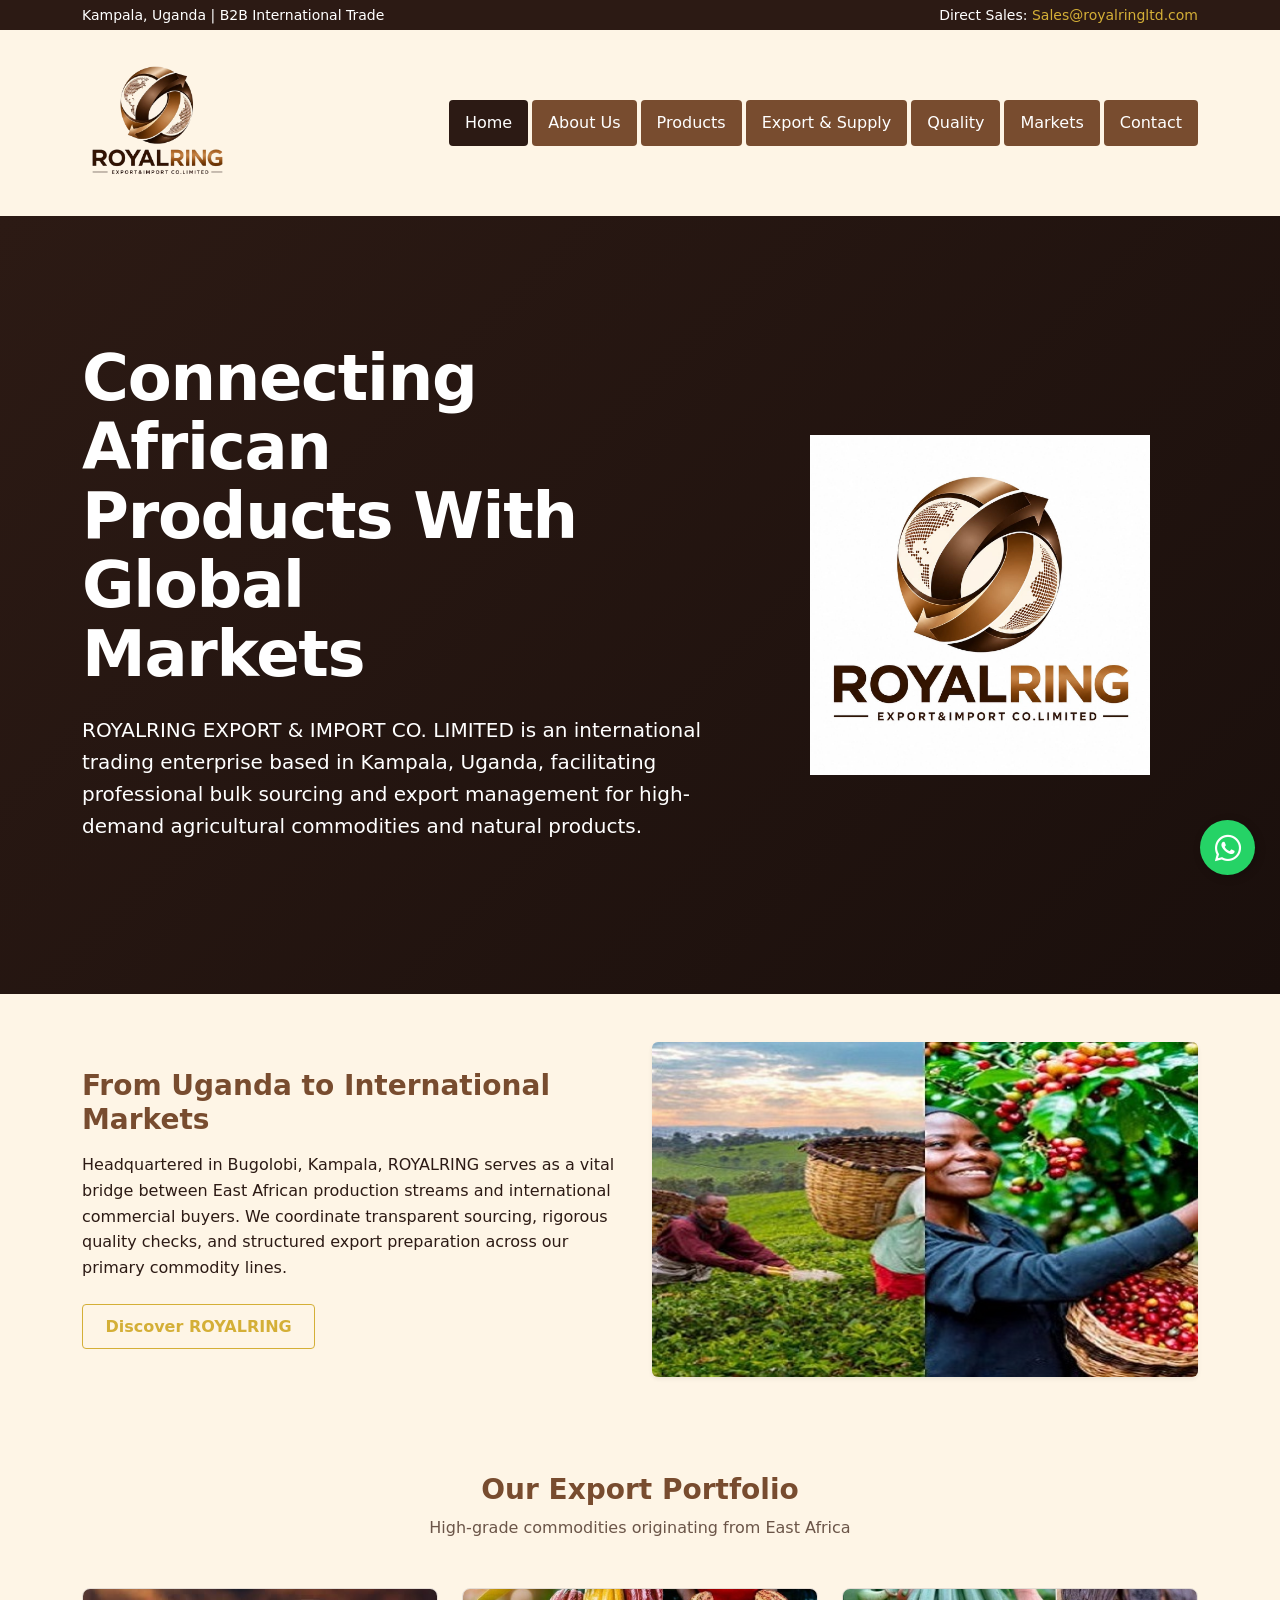
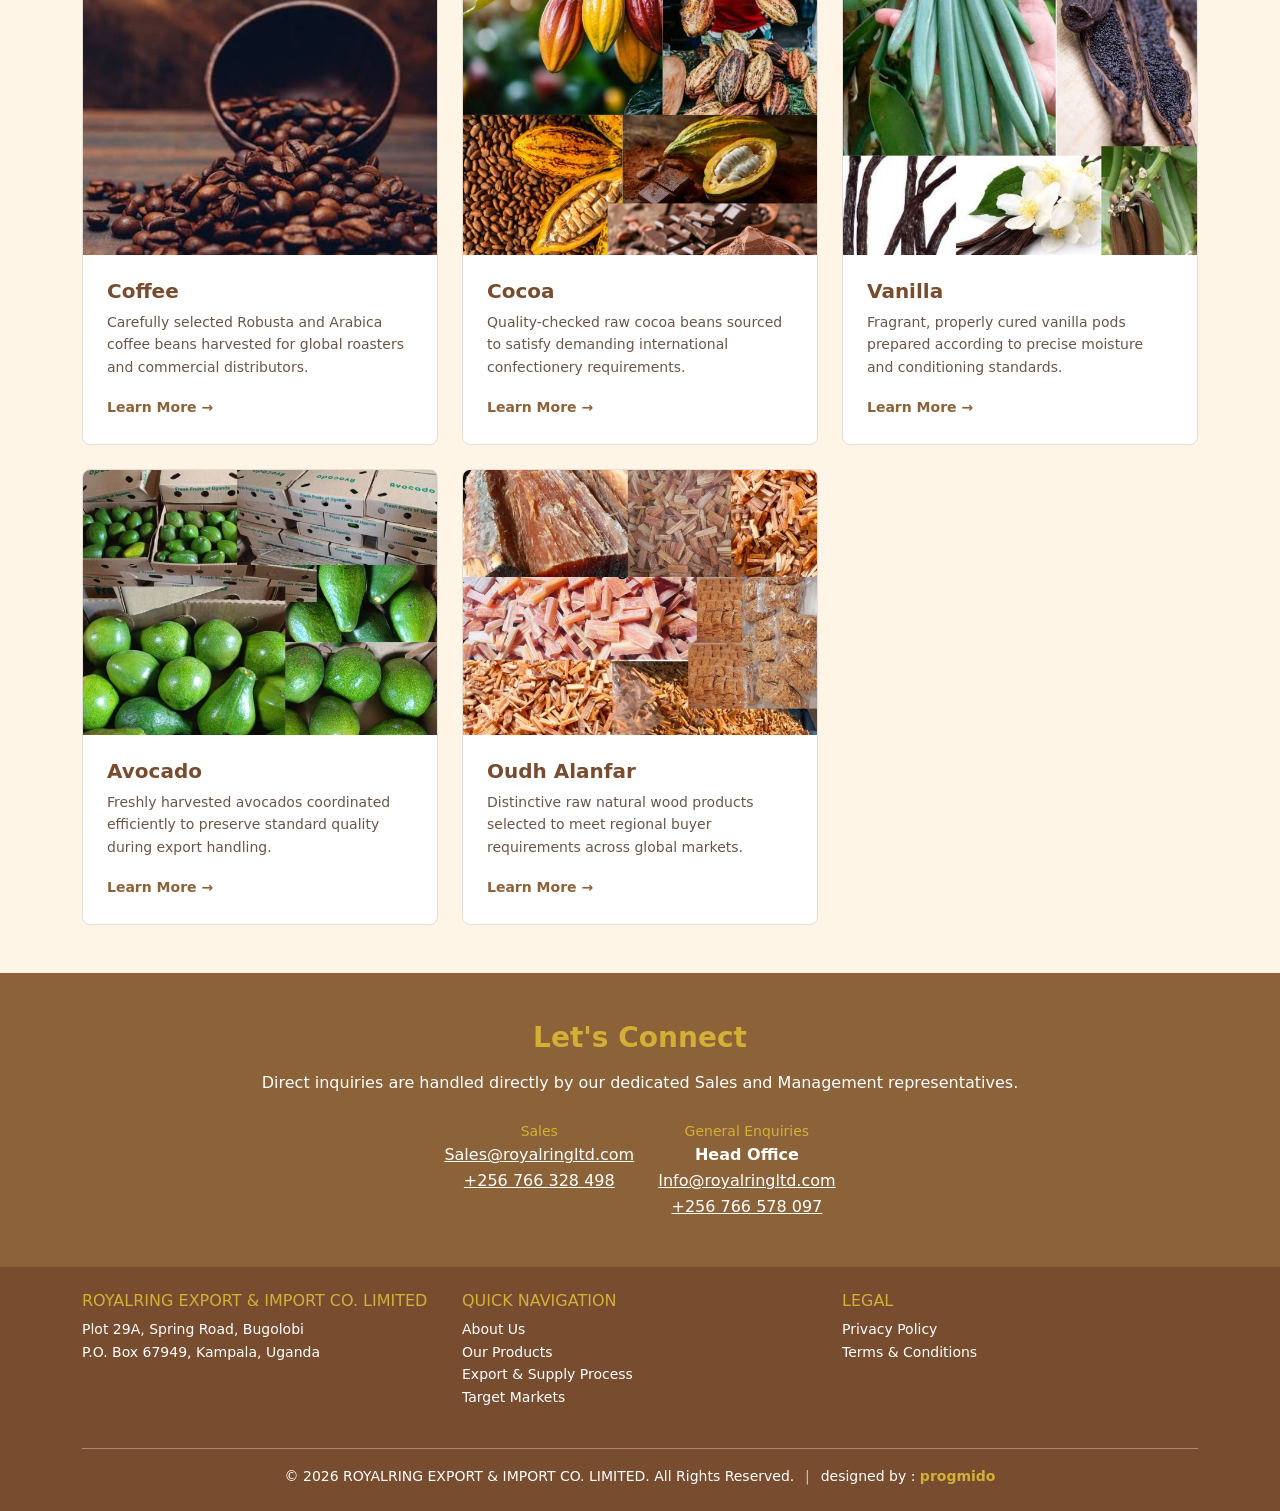
==== index.html @ 4150aece "Add files via upload" ====
<!DOCTYPE html>
<html lang="en">
 <head>
  <meta charset="utf-8"/>
  <meta content="width=device-width, initial-scale=1.0" name="viewport"/>
  <title>
   ROYALRING EXPORT &amp; IMPORT CO. LIMITED | Uganda Commodity Exporter
  </title>
  <meta content="ROYALRING EXPORT &amp; IMPORT CO. LIMITED connects high-quality Ugandan products including Coffee, Cocoa, Vanilla, Avocado, and Oudh Alanfar with global markets." name="description"/>
  <link href="https://www.royalringltd.com/" rel="canonical"/>
  <link href="https://cdn.jsdelivr.net/npm/bootstrap@5.3.2/dist/css/bootstrap.min.css" rel="stylesheet"/>
  <link href="https://cdnjs.cloudflare.com/ajax/libs/font-awesome/6.5.2/css/all.min.css" rel="stylesheet"/>
  <link href="css/royalring.css" rel="stylesheet"/>
 </head>
 <body>
  <header class="topbar">
   <div class="container d-flex justify-content-between align-items-center">
    <small>
     Kampala, Uganda | B2B International Trade
    </small>
    <small>
     Direct Sales:
     <a class="rr-accent-text text-decoration-none" href="mailto:Sales@royalringltd.com">
      Sales@royalringltd.com
     </a>
    </small>
   </div>
  </header>
  <nav aria-label="Main Navigation" class="navbar navbar-expand-lg navbar-royalring sticky-top">
   <div class="container">
    <a class="navbar-brand d-flex align-items-center" href="index.html">
     <img alt="ROYALRING EXPORT &amp; IMPORT CO. LIMITED" class="brand-logo" height="150" src="images/logo.png" width="150"/>
    </a>
    <button aria-controls="mainNav" aria-expanded="false" aria-label="Toggle navigation" class="navbar-toggler border-0" data-bs-target="#mainNav" data-bs-toggle="collapse" type="button">
     <span class="navbar-toggler-icon">
     </span>
    </button>
    <div class="collapse navbar-collapse" id="mainNav">
     <ul class="navbar-nav ms-auto mb-2 mb-lg-0">
      <li class="nav-item">
       <a aria-current="page" class="nav-link active" href="index.html">
        Home
       </a>
      </li>
      <li class="nav-item">
       <a class="nav-link" href="about.html">
        About Us
       </a>
      </li>
      <li class="nav-item">
       <a class="nav-link" href="products.html">
        Products
       </a>
      </li>
      <li class="nav-item">
       <a class="nav-link" href="export.html">
        Export &amp; Supply
       </a>
      </li>
      <li class="nav-item">
       <a class="nav-link" href="quality.html">
        Quality
       </a>
      </li>
      <li class="nav-item">
       <a class="nav-link" href="markets.html">
        Markets
       </a>
      </li>
      <li class="nav-item">
       <a class="nav-link" href="contact.html">
        Contact
       </a>
      </li>
     </ul>
    </div>
   </div>
  </nav>
  <section class="hero-section text-center text-lg-start">
   <div class="container py-5">
    <div class="row align-items-center g-5">
     <div class="col-lg-7 hero-content">
      <h1 class="hero-title mb-4">
       Connecting African<br/>
       Products With Global<br/>
       Markets
      </h1>
      <p class="lead hero-description mb-4">
       ROYALRING EXPORT &amp; IMPORT CO. LIMITED is an international trading enterprise based in Kampala, Uganda, facilitating professional bulk sourcing and export management for high-demand agricultural commodities and natural products.
      </p>
      <div class="d-flex flex-wrap gap-3 justify-content-center justify-content-lg-start">
      </div>
     </div>
     <div class="col-lg-5 d-flex justify-content-center justify-content-lg-end">
      <img alt="ROYALRING EXPORT &amp; IMPORT CO. LIMITED logo" class="hero-logo" loading="eager" src="images/logo.jpeg"/>
     </div>
    </div>
   </div>
  </section>
  <section class="py-5">
   <div class="container">
    <div class="row align-items-center">
     <div class="col-lg-6">
      <h2 class="h3 fw-bold mb-3 heading-primary">
       From Uganda to International Markets
      </h2>
      <p>
       Headquartered in Bugolobi, Kampala, ROYALRING serves as a vital bridge between East African production streams and international commercial buyers. We coordinate transparent sourcing, rigorous quality checks, and structured export preparation across our primary commodity lines.
      </p>
      <a class="btn btn-rr-outline mt-2" href="about.html">
       Discover ROYALRING
      </a>
     </div>
     <div class="col-lg-6 mt-4 mt-lg-0">
      <img alt="African agriculture landscape" class="img-fluid rounded shadow-sm uganda-farms-image" loading="lazy" src="images/Ugandafarms.jpg"/>
     </div>
    </div>
   </div>
  </section>
  <section class="py-5">
   <div class="container">
    <div class="text-center mb-5">
     <h2 class="h3 fw-bold heading-primary">
      Our Export Portfolio
     </h2>
     <p class="rr-secondary-text">
      High-grade commodities originating from East Africa
     </p>
    </div>
    <div class="row g-4">
     <div class="col-md-4">
      <div class="product-card h-100">
       <div class="product-image-container">
        <img alt="Coffee" height="250" loading="lazy" src="images/Coffee.jpg" width="350"/>
        <div class="product-overlay">
         <button aria-label="View Coffee image" class="btn btn-rr-accent btn-sm" data-lightbox-caption="Coffee | ROYALRING Export Portfolio" data-lightbox-src="images/Coffee.jpg">
          View
         </button>
        </div>
       </div>
       <div class="p-4">
        <h3 class="h5 fw-bold heading-primary">
         Coffee
        </h3>
        <p class="rr-secondary-text small">
         Carefully selected Robusta and Arabica coffee beans harvested for global roasters and commercial distributors.
        </p>
        <a class="text-decoration-none fw-bold small link-secondary" href="products.html">
         Learn More &rarr;
        </a>
       </div>
      </div>
     </div>
     <div class="col-md-4">
      <div class="product-card h-100">
       <div class="product-image-container">
        <img alt="Cocoa" height="250" loading="lazy" src="images/Cocoa.jpg" width="350"/>
        <div class="product-overlay">
         <button aria-label="View Cocoa image" class="btn btn-rr-accent btn-sm" data-lightbox-caption="Cocoa | ROYALRING Export Portfolio" data-lightbox-src="images/Cocoa.jpg">
          View
         </button>
        </div>
       </div>
       <div class="p-4">
        <h3 class="h5 fw-bold heading-primary">
         Cocoa
        </h3>
        <p class="rr-secondary-text small">
         Quality-checked raw cocoa beans sourced to satisfy demanding international confectionery requirements.
        </p>
        <a class="text-decoration-none fw-bold small link-secondary" href="products.html">
         Learn More &rarr;
        </a>
       </div>
      </div>
     </div>
     <div class="col-md-4">
      <div class="product-card h-100">
       <div class="product-image-container">
        <img alt="Vanilla" height="250" loading="lazy" src="images/Vanilla.jpg" width="350"/>
        <div class="product-overlay">
         <button aria-label="View Vanilla image" class="btn btn-rr-accent btn-sm" data-lightbox-caption="Vanilla | ROYALRING Export Portfolio" data-lightbox-src="images/Vanilla.jpg">
          View
         </button>
        </div>
       </div>
       <div class="p-4">
        <h3 class="h5 fw-bold heading-primary">
         Vanilla
        </h3>
        <p class="rr-secondary-text small">
         Fragrant, properly cured vanilla pods prepared according to precise moisture and conditioning standards.
        </p>
        <a class="text-decoration-none fw-bold small link-secondary" href="products.html">
         Learn More &rarr;
        </a>
       </div>
      </div>
     </div>
     <div class="col-md-4">
      <div class="product-card h-100">
       <div class="product-image-container">
        <img alt="Avocado" height="250" loading="lazy" src="images/Avocado.jpg" width="350"/>
        <div class="product-overlay">
         <button aria-label="View Avocado image" class="btn btn-rr-accent btn-sm" data-lightbox-caption="Avocado | ROYALRING Export Portfolio" data-lightbox-src="images/Avocado.jpg">
          View
         </button>
        </div>
       </div>
       <div class="p-4">
        <h3 class="h5 fw-bold heading-primary">
         Avocado
        </h3>
        <p class="rr-secondary-text small">
         Freshly harvested avocados coordinated efficiently to preserve standard quality during export handling.
        </p>
        <a class="text-decoration-none fw-bold small link-secondary" href="products.html">
         Learn More &rarr;
        </a>
       </div>
      </div>
     </div>
     <div class="col-md-4">
      <div class="product-card h-100">
       <div class="product-image-container">
        <img alt="Oudh Alanfar" height="250" loading="lazy" src="images/OudhAlanfar.jpg" width="350"/>
        <div class="product-overlay">
         <button aria-label="View Oudh Alanfar image" class="btn btn-rr-accent btn-sm" data-lightbox-caption="Oudh Alanfar | ROYALRING Export Portfolio" data-lightbox-src="images/OudhAlanfar.jpg">
          View
         </button>
        </div>
       </div>
       <div class="p-4">
        <h3 class="h5 fw-bold heading-primary">
         Oudh Alanfar
        </h3>
        <p class="rr-secondary-text small">
         Distinctive raw natural wood products selected to meet regional buyer requirements across global markets.
        </p>
        <a class="text-decoration-none fw-bold small link-secondary" href="products.html">
         Learn More &rarr;
        </a>
       </div>
      </div>
     </div>
    </div>
   </div>
  </section>
  <section class="py-5 text-white contact-connect-section">
   <div class="container text-center">
    <h2 class="h3 fw-bold mb-3 rr-accent-text">
     Let's Connect
    </h2>
    <p class="mb-4">
     Direct inquiries are handled directly by our dedicated Sales and Management representatives.
    </p>
    <div class="d-flex flex-wrap justify-content-center gap-4">
     <div>
      <span class="d-block small dark-section-label">
       Sales
      </span>
      <a class="text-white" href="mailto:Sales@royalringltd.com">
       Sales@royalringltd.com
      </a>
      <br/>
      <a class="text-white" href="tel:+256766328498">
       +256 766 328 498
      </a>
     </div>
     <div>
      <span class="d-block small dark-section-label">
       General Enquiries
      </span>
      <strong>
       Head Office
      </strong>
      <br/>
      <a class="text-white" href="mailto:Info@royalringltd.com">
       Info@royalringltd.com
      </a>
      <br/>
      <a class="text-white" href="tel:+256766578097">
       +256 766 578 097
      </a>
     </div>
    </div>
   </div>
  </section>
  <div aria-hidden="true" aria-label="Image View" class="rr-lightbox" id="rrLightbox" role="dialog">
   <button aria-label="Close Lightbox" class="rr-lightbox-close" type="button">
    &times;
   </button>
   <img alt="" id="rrLightboxImg" src=""/>
   <div class="text-white mt-2 text-center" id="rrLightboxCaption">
   </div>
  </div>
  <a aria-label="Contact on WhatsApp" class="whatsapp-float" href="https://wa.me/256766328498" rel="noopener noreferrer" target="_blank" title="Chat with us on WhatsApp">
   <i aria-hidden="true" class="fa-brands fa-whatsapp"></i>
  </a>
  <script defer="" src="https://cdn.jsdelivr.net/npm/bootstrap@5.3.2/dist/js/bootstrap.bundle.min.js">
  </script>
  <footer class="site-footer">
   <div class="container">
    <div class="row">
     <div class="col-md-4 mb-3">
      <h4 class="h6 text-uppercase">
       ROYALRING EXPORT &amp; IMPORT CO. LIMITED
      </h4>
      <p class="small">
       Plot 29A, Spring Road, Bugolobi
       <br/>
       P.O. Box 67949, Kampala, Uganda
      </p>
     </div>
     <div class="col-md-4 mb-3">
      <h4 class="h6 text-uppercase">
       Quick Navigation
      </h4>
      <ul class="list-unstyled small">
       <li>
        <a href="about.html">
         About Us
        </a>
       </li>
       <li>
        <a href="products.html">
         Our Products
        </a>
       </li>
       <li>
        <a href="export.html">
         Export &amp; Supply Process
        </a>
       </li>
       <li>
        <a href="markets.html">
         Target Markets
        </a>
       </li>
      </ul>
     </div>
     <div class="col-md-4 mb-3">
      <h4 class="h6 text-uppercase">
       Legal
      </h4>
      <ul class="list-unstyled small">
       <li>
        <a href="privacy.html">
         Privacy Policy
        </a>
       </li>
       <li>
        <a href="terms.html">
         Terms &amp; Conditions
        </a>
       </li>
      </ul>
     </div>
    </div>
    <div class="footer-bottom text-center pt-3 small">
     &copy; 2026 ROYALRING EXPORT &amp; IMPORT CO. LIMITED. All Rights Reserved. <span class="footer-credit-separator">|</span> designed by : <a href="https://medo67866.github.io/progmido/" target="_blank" rel="noopener noreferrer">progmido</a>
    </div>
   </div>
  </footer>
  <script defer="True" src="https://cdn.jsdelivr.net/npm/bootstrap@5.3.2/dist/js/bootstrap.bundle.min.js">
  </script>
  <script defer="True" src="js/main.js">
  </script>
 </body>
</html>
---- css/royalring.css ----
/* =========================================================
   ROYALRING EXPORT & IMPORT CO. LIMITED
   Global stylesheet — Bootstrap 5.3.2 companion
   ========================================================= */

:root {
  --rr-bg: #FEF5E6;
  --rr-primary: #784C2F;
  --rr-primary-dark: #2C1A14;
  --rr-secondary: #8C6239;
  --rr-accent: #D4AF37;
  --rr-text: #2C1A14;
  --rr-text-muted: #6B5548;
  --rr-surface: #FFFFFF;
  --rr-border: #E5DDD5;

  --rr-font-main: system-ui, -apple-system, "Segoe UI", Roboto,
                  "Helvetica Neue", Arial, sans-serif;
}

/* -------------------------
   Base
   ------------------------- */
html {
  scroll-behavior: smooth;
}

body {
  margin: 0;
  padding: 0;
  overflow-x: hidden;
  background-color: var(--rr-bg);
  color: var(--rr-text);
  font-family: var(--rr-font-main);
  line-height: 1.6;
}

p {
  color: var(--rr-text);
}

.rr-secondary-text {
  color: var(--rr-text-muted) !important;
}

.rr-accent-text {
  color: var(--rr-accent) !important;
}

.text-dark {
  color: var(--rr-primary-dark) !important;
}

.heading-primary {
  color: var(--rr-primary) !important;
}

.link-secondary {
  color: var(--rr-secondary) !important;
}

a:focus-visible,
button:focus-visible {
  outline: 3px solid var(--rr-accent);
  outline-offset: 2px;
}

/* -------------------------
   Utility / top information bar
   ------------------------- */
.topbar {
  padding: 0.25rem 0;
  background-color: var(--rr-primary-dark) !important;
  color: var(--rr-surface);
}

.topbar a {
  color: var(--rr-accent) !important;
  text-decoration: none;
}

.topbar a:hover,
.topbar a:focus {
  color: var(--rr-surface) !important;
}

/* -------------------------
   Navigation
   ------------------------- */
.navbar-royalring {
  background-color: transparent !important;
  border: 0;
  padding: 0.8rem 1rem;
}

.navbar-royalring .navbar-brand {
  color: var(--rr-text);
  font-weight: 700;
  letter-spacing: 1px;
  text-transform: uppercase;
}

.navbar-royalring .brand-logo {
  display: block;
  width: 150px;
  height: 150px;
  max-width: 150px;
  object-fit: contain;
}

.navbar-royalring .navbar-toggler {
  color: var(--rr-primary-dark);
}

.navbar-royalring .navbar-toggler:focus {
  box-shadow: none;
}

.navbar-royalring .navbar-toggler-icon {
  background-image: url("data:image/svg+xml,%3csvg xmlns='http://www.w3.org/2000/svg' viewBox='0 0 30 30'%3e%3cpath stroke='%232C1A14' stroke-linecap='round' stroke-miterlimit='10' stroke-width='2' d='M4 7h22M4 15h22M4 23h22'/%3e%3c/svg%3e");
}

.navbar-royalring .navbar-nav .nav-link {
  margin-left: 4px;
  padding: 10px 16px !important;
  border-radius: 4px;
  background-color: var(--rr-primary) !important;
  color: var(--rr-surface) !important;
  font-weight: 500;
  transition: background-color 0.2s ease-in-out, color 0.2s ease-in-out;
}

.navbar-royalring .navbar-nav .nav-link:hover,
.navbar-royalring .navbar-nav .nav-link:focus {
  background-color: var(--rr-secondary) !important;
  color: var(--rr-surface) !important;
}

.navbar-royalring .navbar-nav .nav-link.active,
.navbar-royalring .navbar-nav .nav-link.active:hover {
  background-color: var(--rr-primary-dark) !important;
  color: var(--rr-surface) !important;
}

/* -------------------------
   Page headers
   ------------------------- */
.page-header {
  background-color: var(--rr-primary) !important;
  color: var(--rr-surface);
}

.page-header h1,
.page-header h2,
.page-header h3 {
  color: var(--rr-accent) !important;
}

.page-header .header-description {
  color: var(--rr-surface) !important;
  margin-bottom: 0;
}

/* -------------------------
   Home hero / dark sections
   ------------------------- */
.hero-section {
  position: relative;
  padding: 5rem 0;
  background: linear-gradient(135deg, var(--rr-primary-dark) 0%, #1A0F0C 100%);
  color: var(--rr-surface);
}

.hero-section .row {
  align-items: center;
}


.hero-section .hero-content {
  max-width: 900px;
}

.hero-section .hero-title {
  max-width: 760px;
  margin-right: auto;
  color: var(--rr-surface) !important;
  font-size: clamp(2.8rem, 5vw, 4.5rem);
  font-weight: 700;
  line-height: 1.08;
  letter-spacing: -0.02em;
}

.hero-section .hero-description {
  width: 100%;
  max-width: 760px;
  color: var(--rr-surface) !important;
}

.hero-section .hero-logo {
  display: block;
  width: min(100%, 340px);
  height: auto;
  max-width: 340px;
  margin: 0 auto;
  object-fit: contain;
}

.uganda-farms-image {
  display: block;
  width: 100%;
  height: auto;
  max-width: 100%;
  object-fit: cover;
}

.contact-connect-section {
  background-color: var(--rr-secondary) !important;
  color: var(--rr-surface);
}

.contact-connect-section p,
.contact-connect-section strong,
.contact-connect-section a,
.contact-connect-section .dark-section-label {
  color: var(--rr-surface) !important;
}

.contact-connect-section .dark-section-label {
  color: var(--rr-accent) !important;
  opacity: 1;
}

.contact-connect-section a:hover,
.contact-connect-section a:focus {
  color: var(--rr-accent) !important;
}

/* -------------------------
   Buttons
   ------------------------- */
.btn-rr-accent {
  padding: 0.6rem 1.4rem;
  border: 0;
  border-radius: 4px;
  background-color: var(--rr-accent);
  color: var(--rr-primary-dark);
  font-weight: 600;
  transition: all 0.2s ease;
}

.btn-rr-accent:hover,
.btn-rr-accent:focus {
  background-color: #B89528;
  color: var(--rr-primary-dark);
}

.btn-rr-outline {
  padding: 0.6rem 1.4rem;
  border: 1px solid var(--rr-accent);
  border-radius: 4px;
  background-color: transparent;
  color: var(--rr-accent);
  font-weight: 600;
  transition: all 0.2s ease;
}

.btn-rr-outline:hover,
.btn-rr-outline:focus {
  background-color: var(--rr-accent);
  color: var(--rr-primary-dark);
}

/* -------------------------
   Cards / surfaces
   ------------------------- */
.card,
.product-card,
.bg-white,
.markets-map-frame {
  background-color: var(--rr-surface) !important;
}

.card {
  color: var(--rr-text);
}

.product-card {
  overflow: hidden;
  border: 1px solid var(--rr-border);
  border-radius: 8px;
  transition: transform 0.3s ease, box-shadow 0.3s ease;
}

.product-card:hover {
  transform: translateY(-5px);
  box-shadow: 0 10px 20px rgba(44, 26, 20, 0.1);
}

.product-image-container {
  position: relative;
  overflow: hidden;
  aspect-ratio: 4 / 3;
}

.product-image-container img {
  width: 100%;
  height: 100%;
  object-fit: cover;
  transition: transform 0.4s ease;
}

.product-card:hover .product-image-container img {
  transform: scale(1.05);
}

.product-overlay {
  position: absolute;
  inset: 0;
  display: flex;
  align-items: center;
  justify-content: center;
  background: rgba(44, 26, 20, 0.6);
  opacity: 0;
  transition: opacity 0.3s ease;
}

.product-card:hover .product-overlay,
.product-card.touch-active .product-overlay {
  opacity: 1;
}

/* Product-page card images */
.card-img-top {
  cursor: pointer;
  transition: opacity 0.2s ease;
}

.card-img-top:hover {
  opacity: 0.92;
}

/* -------------------------
   Timeline
   ------------------------- */
.timeline-item {
  position: relative;
  margin-bottom: 2rem;
  padding-left: 1.5rem;
  border-left: 3px solid var(--rr-secondary);
}

.timeline-item::before {
  content: "";
  position: absolute;
  top: 0;
  left: -9px;
  width: 15px;
  height: 15px;
  border-radius: 50%;
  background-color: var(--rr-accent);
}

/* -------------------------
   Markets
   ------------------------- */
.markets-map-frame {
  text-align: center;
}

.markets-map {
  display: block;
  width: 100%;
  height: auto;
  object-fit: contain;
}

/* -------------------------
   Lightbox
   ------------------------- */
.rr-lightbox {
  position: fixed;
  z-index: 9999;
  inset: 0;
  display: none;
  align-items: center;
  justify-content: center;
  padding: 1rem;
  background: rgba(0, 0, 0, 0.9);
}

.rr-lightbox.active {
  display: flex;
}

.rr-lightbox-content {
  display: flex;
  max-width: 95vw;
  max-height: 90vh;
  flex-direction: column;
  align-items: center;
  justify-content: center;
}

.rr-lightbox img {
  display: block;
  max-width: 90vw;
  max-height: 80vh;
  border: 2px solid var(--rr-accent);
  border-radius: 4px;
}

.rr-lightbox-caption {
  margin-top: 0.5rem;
  color: var(--rr-surface);
  text-align: center;
}

.rr-lightbox-close {
  position: absolute;
  top: 16px;
  right: 24px;
  z-index: 1;
  padding: 0.25rem 0.5rem;
  border: 0;
  background: transparent;
  color: var(--rr-surface);
  font-size: 2.5rem;
  line-height: 1;
  cursor: pointer;
}

/* -------------------------
   Footer
   ------------------------- */
.site-footer {
  background-color: var(--rr-primary) !important;
  color: var(--rr-surface) !important;
  padding: 1.5rem 0;
}

.site-footer h4 {
  color: var(--rr-accent) !important;
}

.site-footer p,
.site-footer li,
.site-footer .small {
  color: var(--rr-surface) !important;
}

.site-footer a {
  color: var(--rr-surface) !important;
  text-decoration: none;
  transition: color 0.2s ease;
}

.site-footer a:hover,
.site-footer a:focus {
  color: var(--rr-accent) !important;
}

.site-footer .footer-bottom {
  margin-top: 0.5rem;
  border-top: 1px solid rgba(255, 255, 255, 0.35);
  color: var(--rr-surface) !important;
}


.footer-credit-separator {
  margin: 0 0.4rem;
  opacity: 0.65;
}

.site-footer .footer-bottom a.footer-credit,
.site-footer .footer-bottom a[href*="medo67866.github.io/progmido"] {
  color: var(--rr-accent) !important;
  font-weight: 600;
}

.site-footer .footer-bottom a[href*="medo67866.github.io/progmido"]:hover,
.site-footer .footer-bottom a[href*="medo67866.github.io/progmido"]:focus {
  color: var(--rr-surface) !important;
}


/* -------------------------
   WhatsApp floating button
   ------------------------- */
.whatsapp-float {
  position: fixed;
  right: 25px;
  bottom: 25px;
  z-index: 1000;
  display: flex;
  width: 55px;
  height: 55px;
  align-items: center;
  justify-content: center;
  border-radius: 50%;
  background-color: #25D366;
  color: var(--rr-surface);
  font-size: 30px;
  text-align: center;
  text-decoration: none;
  box-shadow: 2px 2px 10px rgba(0, 0, 0, 0.2);
  transition: transform 0.2s ease, background-color 0.2s ease;
}

.whatsapp-float:hover,
.whatsapp-float:focus {
  background-color: #1EBE5D;
  color: var(--rr-surface);
  transform: scale(1.05);
}


/* Contact phone / WhatsApp icons */
.contact-icon-line {
  display: flex;
  align-items: center;
  flex-wrap: wrap;
  gap: 0.75rem;
}

.contact-icon-line a {
  display: inline-flex;
  align-items: center;
  gap: 0.25rem;
  text-decoration: none;
}

.contact-email-link,
.contact-telephone-link {
  width: 1.35rem;
  justify-content: center;
}

.contact-email-icon {
  color: var(--rr-primary);
  font-size: 1.05rem;
}

.contact-telephone-icon {
  color: var(--rr-primary);
  font-size: 1rem;
}

.contact-email-link:hover .contact-email-icon,
.contact-email-link:focus .contact-email-icon,
.contact-telephone-link:hover .contact-telephone-icon,
.contact-telephone-link:focus .contact-telephone-icon {
  color: var(--rr-gold);
}

.contact-whatsapp-icon {
  color: #25D366;
  font-size: 1.2rem;
}

.contact-mobile-icon {
  color: var(--rr-primary);
  font-size: 1.05rem;
}

.whatsapp-float i {
  font-size: 30px;
  line-height: 1;
}

/* -------------------------
   Responsive
   ------------------------- */
@media (max-width: 991.98px) {
  .navbar-royalring {
    padding: 0.75rem 1rem;
  }

  .navbar-royalring .brand-logo {
    width: 100px;
    height: 100px;
    max-width: 100px;
  }

  .navbar-royalring .navbar-nav {
    padding-top: 0.5rem;
  }

  .navbar-royalring .navbar-nav .nav-link {
    margin-left: 0;
    margin-bottom: 4px;
    text-align: center;
  }
}

@media (max-width: 767.98px) {
  .hero-section {
    padding: 3.5rem 0;
  }

  .hero-section .hero-title {
    max-width: 100%;
    font-size: 2.4rem;
    line-height: 1.12;
  }

  .hero-section .hero-description {
    max-width: 100%;
  }

  .hero-section .hero-logo {
    width: min(100%, 260px);
  }

  .rr-lightbox img {
    max-width: 94vw;
    max-height: 76vh;
  }

  .whatsapp-float {
    right: 18px;
    bottom: 18px;
    width: 50px;
    height: 50px;
    font-size: 26px;
  }
}
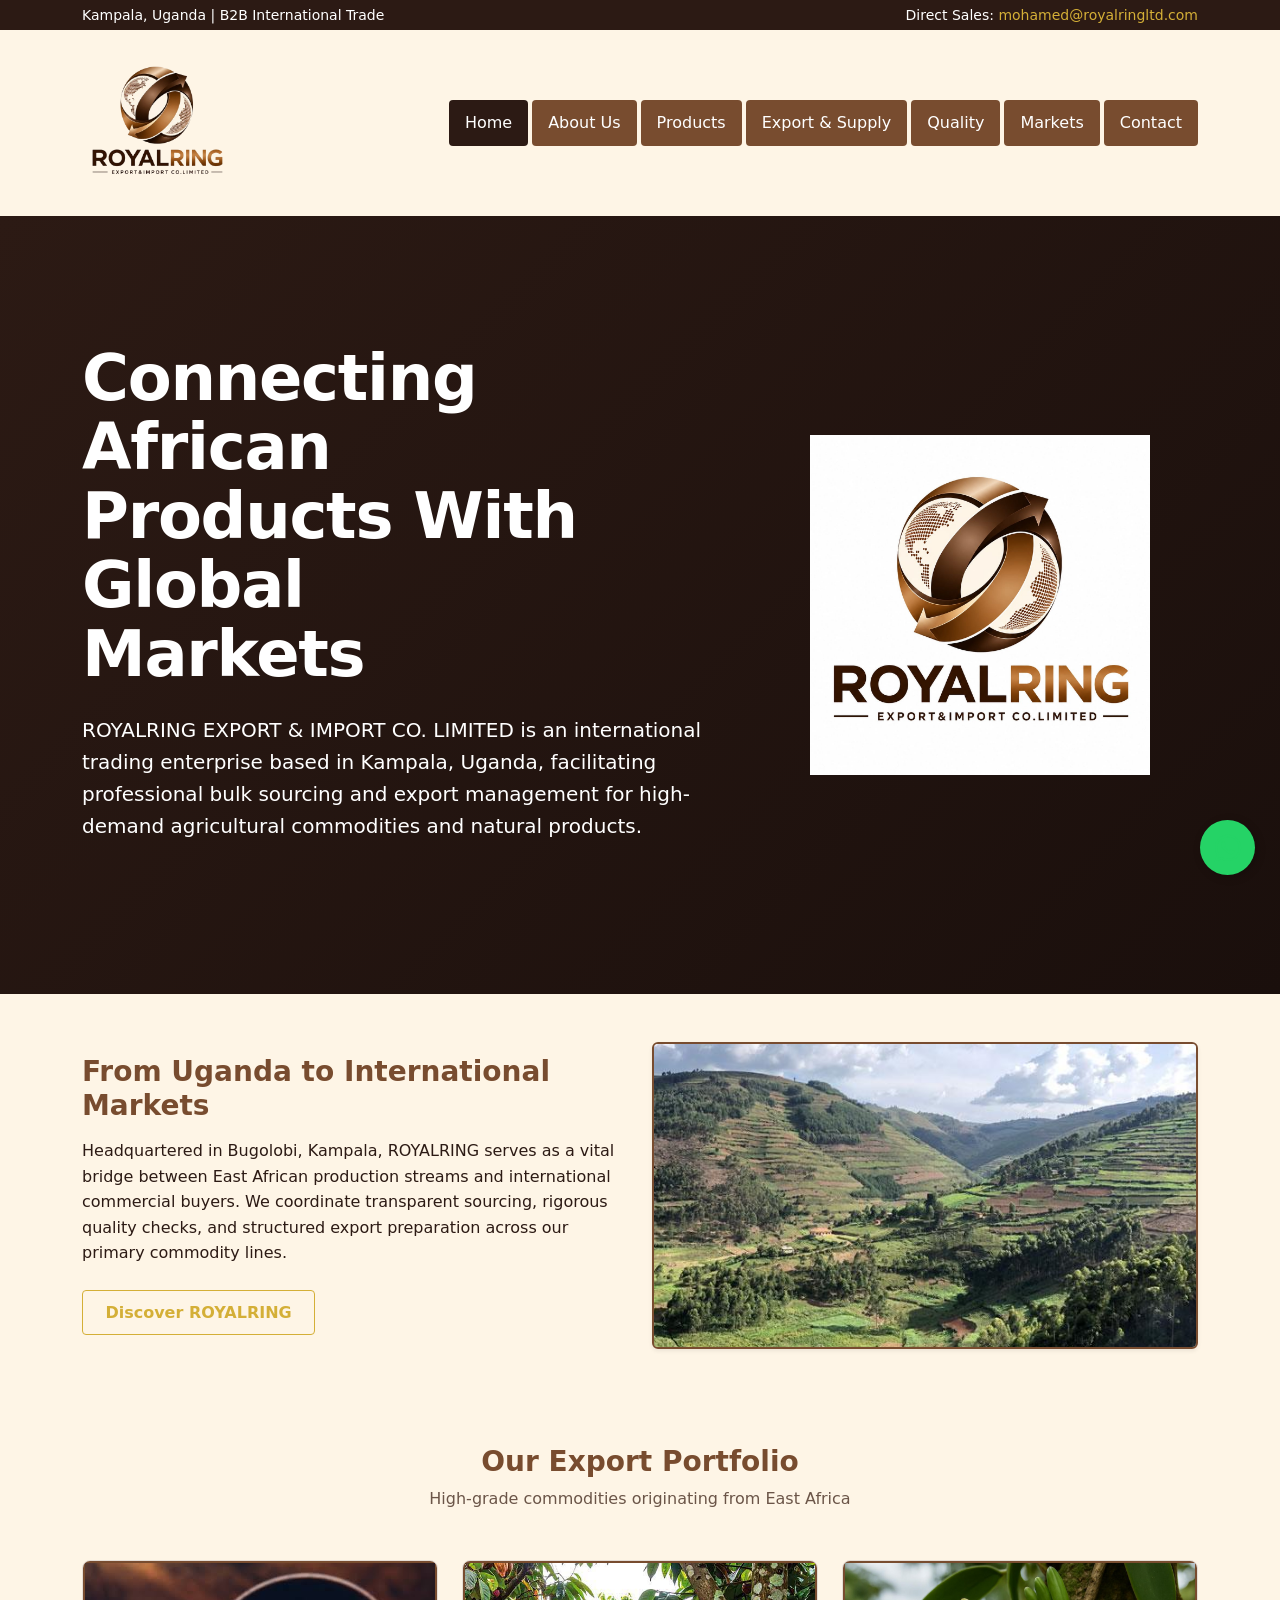
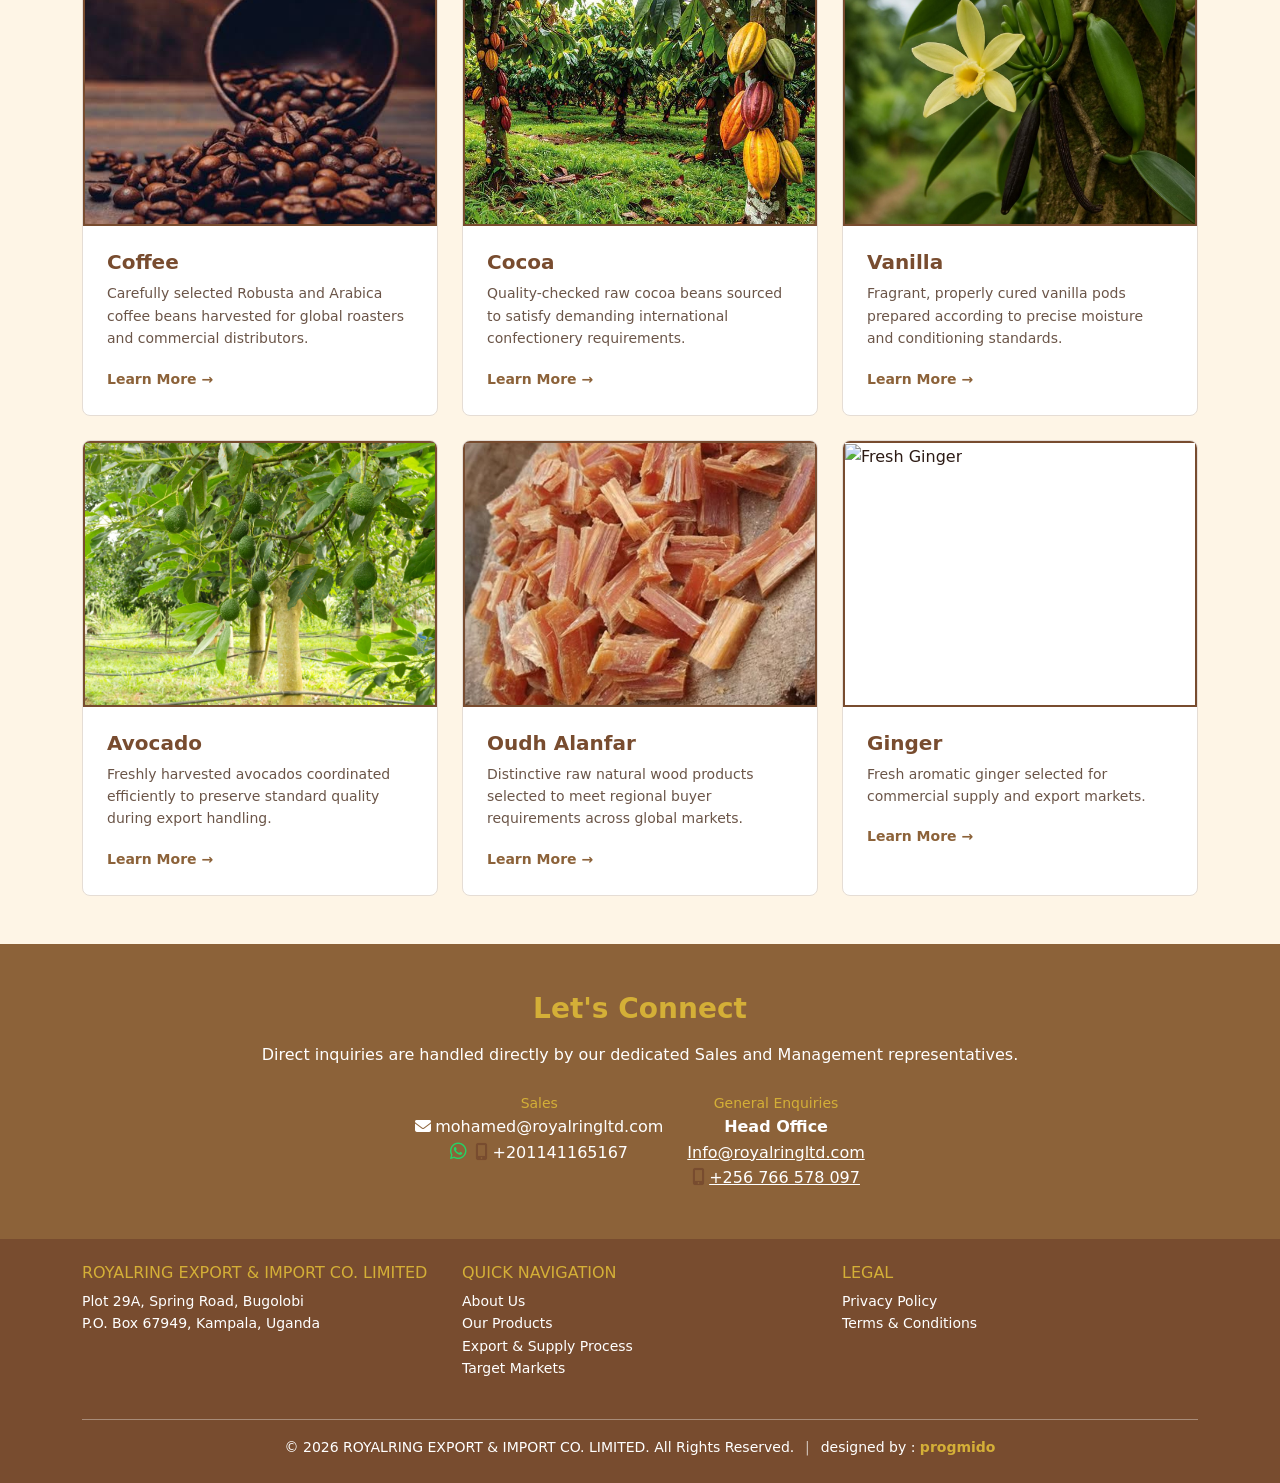
==== commit 7b01a1a5: "Add files via upload" ====
--- a/index.html
+++ b/index.html
@@ -1,370 +1,356 @@
 <!DOCTYPE html>
+
 <html lang="en">
- <head>
-  <meta charset="utf-8"/>
-  <meta content="width=device-width, initial-scale=1.0" name="viewport"/>
-  <title>
+<head>
+<meta charset="utf-8"/>
+<meta content="width=device-width, initial-scale=1.0" name="viewport"/>
+<title>
    ROYALRING EXPORT &amp; IMPORT CO. LIMITED | Uganda Commodity Exporter
   </title>
-  <meta content="ROYALRING EXPORT &amp; IMPORT CO. LIMITED connects high-quality Ugandan products including Coffee, Cocoa, Vanilla, Avocado, and Oudh Alanfar with global markets." name="description"/>
-  <link href="https://www.royalringltd.com/" rel="canonical"/>
-  <link href="https://cdn.jsdelivr.net/npm/bootstrap@5.3.2/dist/css/bootstrap.min.css" rel="stylesheet"/>
-  <link href="https://cdnjs.cloudflare.com/ajax/libs/font-awesome/6.5.2/css/all.min.css" rel="stylesheet"/>
-  <link href="css/royalring.css" rel="stylesheet"/>
- </head>
- <body>
-  <header class="topbar">
-   <div class="container d-flex justify-content-between align-items-center">
-    <small>
+<meta content="ROYALRING EXPORT &amp; IMPORT CO. LIMITED connects high-quality Ugandan products including Coffee, Cocoa, Vanilla, Avocado, Ginger, and Oudh Alanfar with global markets." name="description"/>
+<link href="https://www.royalringltd.com/" rel="canonical"/>
+<link href="https://cdn.jsdelivr.net/npm/bootstrap@5.3.2/dist/css/bootstrap.min.css" rel="stylesheet"/>
+<link href="https://cdnjs.cloudflare.com/ajax/libs/font-awesome/6.5.2/css/all.min.css" rel="stylesheet"/>
+<link href="css/royalring.css" rel="stylesheet"/>
+</head>
+<body>
+<header class="topbar">
+<div class="container d-flex justify-content-between align-items-center">
+<small>
      Kampala, Uganda | B2B International Trade
     </small>
-    <small>
+<small>
      Direct Sales:
-     <a class="rr-accent-text text-decoration-none" href="mailto:Sales@royalringltd.com">
-      Sales@royalringltd.com
-     </a>
-    </small>
-   </div>
-  </header>
-  <nav aria-label="Main Navigation" class="navbar navbar-expand-lg navbar-royalring sticky-top">
-   <div class="container">
-    <a class="navbar-brand d-flex align-items-center" href="index.html">
-     <img alt="ROYALRING EXPORT &amp; IMPORT CO. LIMITED" class="brand-logo" height="150" src="images/logo.png" width="150"/>
-    </a>
-    <button aria-controls="mainNav" aria-expanded="false" aria-label="Toggle navigation" class="navbar-toggler border-0" data-bs-target="#mainNav" data-bs-toggle="collapse" type="button">
-     <span class="navbar-toggler-icon">
-     </span>
-    </button>
-    <div class="collapse navbar-collapse" id="mainNav">
-     <ul class="navbar-nav ms-auto mb-2 mb-lg-0">
-      <li class="nav-item">
-       <a aria-current="page" class="nav-link active" href="index.html">
+     <a class="rr-accent-text text-decoration-none" href="mailto:mohamed@royalringltd.com">mohamed@royalringltd.com</a>
+</small>
+</div>
+</header>
+<nav aria-label="Main Navigation" class="navbar navbar-expand-lg navbar-royalring sticky-top">
+<div class="container">
+<a class="navbar-brand d-flex align-items-center" href="index.html">
+<img alt="ROYALRING EXPORT &amp; IMPORT CO. LIMITED" class="brand-logo" height="150" src="images/logo.png" width="150"/>
+</a>
+<button aria-controls="mainNav" aria-expanded="false" aria-label="Toggle navigation" class="navbar-toggler border-0" data-bs-target="#mainNav" data-bs-toggle="collapse" type="button">
+<span class="navbar-toggler-icon">
+</span>
+</button>
+<div class="collapse navbar-collapse" id="mainNav">
+<ul class="navbar-nav ms-auto mb-2 mb-lg-0">
+<li class="nav-item">
+<a aria-current="page" class="nav-link active" href="index.html">
         Home
        </a>
-      </li>
-      <li class="nav-item">
-       <a class="nav-link" href="about.html">
+</li>
+<li class="nav-item">
+<a class="nav-link" href="about.html">
         About Us
        </a>
-      </li>
-      <li class="nav-item">
-       <a class="nav-link" href="products.html">
+</li>
+<li class="nav-item">
+<a class="nav-link" href="products.html">
         Products
        </a>
-      </li>
-      <li class="nav-item">
-       <a class="nav-link" href="export.html">
+</li>
+<li class="nav-item">
+<a class="nav-link" href="export.html">
         Export &amp; Supply
        </a>
-      </li>
-      <li class="nav-item">
-       <a class="nav-link" href="quality.html">
+</li>
+<li class="nav-item">
+<a class="nav-link" href="quality.html">
         Quality
        </a>
-      </li>
-      <li class="nav-item">
-       <a class="nav-link" href="markets.html">
+</li>
+<li class="nav-item">
+<a class="nav-link" href="markets.html">
         Markets
        </a>
-      </li>
-      <li class="nav-item">
-       <a class="nav-link" href="contact.html">
+</li>
+<li class="nav-item">
+<a class="nav-link" href="contact.html">
         Contact
        </a>
-      </li>
-     </ul>
-    </div>
-   </div>
-  </nav>
-  <section class="hero-section text-center text-lg-start">
-   <div class="container py-5">
-    <div class="row align-items-center g-5">
-     <div class="col-lg-7 hero-content">
-      <h1 class="hero-title mb-4">
+</li>
+</ul>
+</div>
+</div>
+</nav>
+<section class="hero-section text-center text-lg-start">
+<div class="container py-5">
+<div class="row align-items-center g-5">
+<div class="col-lg-7 hero-content">
+<h1 class="hero-title mb-4">
        Connecting African<br/>
        Products With Global<br/>
        Markets
       </h1>
-      <p class="lead hero-description mb-4">
+<p class="lead hero-description mb-4">
        ROYALRING EXPORT &amp; IMPORT CO. LIMITED is an international trading enterprise based in Kampala, Uganda, facilitating professional bulk sourcing and export management for high-demand agricultural commodities and natural products.
       </p>
-      <div class="d-flex flex-wrap gap-3 justify-content-center justify-content-lg-start">
-      </div>
-     </div>
-     <div class="col-lg-5 d-flex justify-content-center justify-content-lg-end">
-      <img alt="ROYALRING EXPORT &amp; IMPORT CO. LIMITED logo" class="hero-logo" loading="eager" src="images/logo.jpeg"/>
-     </div>
-    </div>
-   </div>
-  </section>
-  <section class="py-5">
-   <div class="container">
-    <div class="row align-items-center">
-     <div class="col-lg-6">
-      <h2 class="h3 fw-bold mb-3 heading-primary">
+<div class="d-flex flex-wrap gap-3 justify-content-center justify-content-lg-start">
+</div>
+</div>
+<div class="col-lg-5 d-flex justify-content-center justify-content-lg-end">
+<img alt="ROYALRING EXPORT &amp; IMPORT CO. LIMITED logo" class="hero-logo" loading="eager" src="images/logo.jpeg"/>
+</div>
+</div>
+</div>
+</section>
+<section class="py-5">
+<div class="container">
+<div class="row align-items-center">
+<div class="col-lg-6">
+<h2 class="h3 fw-bold mb-3 heading-primary">
        From Uganda to International Markets
       </h2>
-      <p>
+<p>
        Headquartered in Bugolobi, Kampala, ROYALRING serves as a vital bridge between East African production streams and international commercial buyers. We coordinate transparent sourcing, rigorous quality checks, and structured export preparation across our primary commodity lines.
       </p>
-      <a class="btn btn-rr-outline mt-2" href="about.html">
+<a class="btn btn-rr-outline mt-2" href="about.html">
        Discover ROYALRING
       </a>
-     </div>
-     <div class="col-lg-6 mt-4 mt-lg-0">
-      <img alt="African agriculture landscape" class="img-fluid rounded shadow-sm uganda-farms-image" loading="lazy" src="images/Ugandafarms.jpg"/>
-     </div>
-    </div>
-   </div>
-  </section>
-  <section class="py-5">
-   <div class="container">
-    <div class="text-center mb-5">
-     <h2 class="h3 fw-bold heading-primary">
+</div>
+<div class="col-lg-6 mt-4 mt-lg-0">
+<img alt="African agriculture landscape" class="img-fluid rounded shadow-sm uganda-farms-image" loading="lazy" src="images/Ugandafarms.jpg"/>
+</div>
+</div>
+</div>
+</section>
+<section class="py-5">
+<div class="container">
+<div class="text-center mb-5">
+<h2 class="h3 fw-bold heading-primary">
       Our Export Portfolio
      </h2>
-     <p class="rr-secondary-text">
+<p class="rr-secondary-text">
       High-grade commodities originating from East Africa
      </p>
-    </div>
-    <div class="row g-4">
-     <div class="col-md-4">
-      <div class="product-card h-100">
-       <div class="product-image-container">
-        <img alt="Coffee" height="250" loading="lazy" src="images/Coffee.jpg" width="350"/>
-        <div class="product-overlay">
-         <button aria-label="View Coffee image" class="btn btn-rr-accent btn-sm" data-lightbox-caption="Coffee | ROYALRING Export Portfolio" data-lightbox-src="images/Coffee.jpg">
-          View
-         </button>
-        </div>
-       </div>
-       <div class="p-4">
-        <h3 class="h5 fw-bold heading-primary">
+</div>
+<div class="row g-4">
+<div class="col-md-4">
+<div class="product-card h-100">
+<div class="product-image-container">
+<img alt="Coffee" height="250" loading="lazy" src="images/Coffee.jpg" width="350"/>
+<div class="product-overlay">
+<button aria-label="View Coffee image" class="btn btn-rr-accent btn-sm" data-lightbox-caption="Coffee | ROYALRING Export Portfolio" data-lightbox-src="images/Coffee.jpg">
+          View
+         </button>
+</div>
+</div>
+<div class="p-4">
+<h3 class="h5 fw-bold heading-primary">
          Coffee
         </h3>
-        <p class="rr-secondary-text small">
+<p class="rr-secondary-text small">
          Carefully selected Robusta and Arabica coffee beans harvested for global roasters and commercial distributors.
         </p>
-        <a class="text-decoration-none fw-bold small link-secondary" href="products.html">
-         Learn More &rarr;
-        </a>
-       </div>
-      </div>
-     </div>
-     <div class="col-md-4">
-      <div class="product-card h-100">
-       <div class="product-image-container">
-        <img alt="Cocoa" height="250" loading="lazy" src="images/Cocoa.jpg" width="350"/>
-        <div class="product-overlay">
-         <button aria-label="View Cocoa image" class="btn btn-rr-accent btn-sm" data-lightbox-caption="Cocoa | ROYALRING Export Portfolio" data-lightbox-src="images/Cocoa.jpg">
-          View
-         </button>
-        </div>
-       </div>
-       <div class="p-4">
-        <h3 class="h5 fw-bold heading-primary">
+<a class="text-decoration-none fw-bold small link-secondary" href="products.html">
+         Learn More →
+        </a>
+</div>
+</div>
+</div>
+<div class="col-md-4">
+<div class="product-card h-100">
+<div class="product-image-container">
+<img alt="Cocoa" height="250" loading="lazy" src="images/Cocoa.jpg" width="350"/>
+<div class="product-overlay">
+<button aria-label="View Cocoa image" class="btn btn-rr-accent btn-sm" data-lightbox-caption="Cocoa | ROYALRING Export Portfolio" data-lightbox-src="images/Cocoa.jpg">
+          View
+         </button>
+</div>
+</div>
+<div class="p-4">
+<h3 class="h5 fw-bold heading-primary">
          Cocoa
         </h3>
-        <p class="rr-secondary-text small">
+<p class="rr-secondary-text small">
          Quality-checked raw cocoa beans sourced to satisfy demanding international confectionery requirements.
         </p>
-        <a class="text-decoration-none fw-bold small link-secondary" href="products.html">
-         Learn More &rarr;
-        </a>
-       </div>
-      </div>
-     </div>
-     <div class="col-md-4">
-      <div class="product-card h-100">
-       <div class="product-image-container">
-        <img alt="Vanilla" height="250" loading="lazy" src="images/Vanilla.jpg" width="350"/>
-        <div class="product-overlay">
-         <button aria-label="View Vanilla image" class="btn btn-rr-accent btn-sm" data-lightbox-caption="Vanilla | ROYALRING Export Portfolio" data-lightbox-src="images/Vanilla.jpg">
-          View
-         </button>
-        </div>
-       </div>
-       <div class="p-4">
-        <h3 class="h5 fw-bold heading-primary">
+<a class="text-decoration-none fw-bold small link-secondary" href="products.html">
+         Learn More →
+        </a>
+</div>
+</div>
+</div>
+<div class="col-md-4">
+<div class="product-card h-100">
+<div class="product-image-container">
+<img alt="Vanilla" height="250" loading="lazy" src="images/Vanilla.jpg" width="350"/>
+<div class="product-overlay">
+<button aria-label="View Vanilla image" class="btn btn-rr-accent btn-sm" data-lightbox-caption="Vanilla | ROYALRING Export Portfolio" data-lightbox-src="images/Vanilla.jpg">
+          View
+         </button>
+</div>
+</div>
+<div class="p-4">
+<h3 class="h5 fw-bold heading-primary">
          Vanilla
         </h3>
-        <p class="rr-secondary-text small">
+<p class="rr-secondary-text small">
          Fragrant, properly cured vanilla pods prepared according to precise moisture and conditioning standards.
         </p>
-        <a class="text-decoration-none fw-bold small link-secondary" href="products.html">
-         Learn More &rarr;
-        </a>
-       </div>
-      </div>
-     </div>
-     <div class="col-md-4">
-      <div class="product-card h-100">
-       <div class="product-image-container">
-        <img alt="Avocado" height="250" loading="lazy" src="images/Avocado.jpg" width="350"/>
-        <div class="product-overlay">
-         <button aria-label="View Avocado image" class="btn btn-rr-accent btn-sm" data-lightbox-caption="Avocado | ROYALRING Export Portfolio" data-lightbox-src="images/Avocado.jpg">
-          View
-         </button>
-        </div>
-       </div>
-       <div class="p-4">
-        <h3 class="h5 fw-bold heading-primary">
+<a class="text-decoration-none fw-bold small link-secondary" href="products.html">
+         Learn More →
+        </a>
+</div>
+</div>
+</div>
+<div class="col-md-4">
+<div class="product-card h-100">
+<div class="product-image-container">
+<img alt="Avocado" height="250" loading="lazy" src="images/Avocado.jpg" width="350"/>
+<div class="product-overlay">
+<button aria-label="View Avocado image" class="btn btn-rr-accent btn-sm" data-lightbox-caption="Avocado | ROYALRING Export Portfolio" data-lightbox-src="images/Avocado.jpg">
+          View
+         </button>
+</div>
+</div>
+<div class="p-4">
+<h3 class="h5 fw-bold heading-primary">
          Avocado
         </h3>
-        <p class="rr-secondary-text small">
+<p class="rr-secondary-text small">
          Freshly harvested avocados coordinated efficiently to preserve standard quality during export handling.
         </p>
-        <a class="text-decoration-none fw-bold small link-secondary" href="products.html">
-         Learn More &rarr;
-        </a>
-       </div>
-      </div>
-     </div>
-     <div class="col-md-4">
-      <div class="product-card h-100">
-       <div class="product-image-container">
-        <img alt="Oudh Alanfar" height="250" loading="lazy" src="images/OudhAlanfar.jpg" width="350"/>
-        <div class="product-overlay">
-         <button aria-label="View Oudh Alanfar image" class="btn btn-rr-accent btn-sm" data-lightbox-caption="Oudh Alanfar | ROYALRING Export Portfolio" data-lightbox-src="images/OudhAlanfar.jpg">
-          View
-         </button>
-        </div>
-       </div>
-       <div class="p-4">
-        <h3 class="h5 fw-bold heading-primary">
+<a class="text-decoration-none fw-bold small link-secondary" href="products.html">
+         Learn More →
+        </a>
+</div>
+</div>
+</div>
+<div class="col-md-4">
+<div class="product-card h-100">
+<div class="product-image-container">
+<img alt="Oudh Alanfar" height="250" loading="lazy" src="images/OudhAlanfar.jpg" width="350"/>
+<div class="product-overlay">
+<button aria-label="View Oudh Alanfar image" class="btn btn-rr-accent btn-sm" data-lightbox-caption="Oudh Alanfar | ROYALRING Export Portfolio" data-lightbox-src="images/OudhAlanfar.jpg">
+          View
+         </button>
+</div>
+</div>
+<div class="p-4">
+<h3 class="h5 fw-bold heading-primary">
          Oudh Alanfar
         </h3>
-        <p class="rr-secondary-text small">
+<p class="rr-secondary-text small">
          Distinctive raw natural wood products selected to meet regional buyer requirements across global markets.
         </p>
-        <a class="text-decoration-none fw-bold small link-secondary" href="products.html">
-         Learn More &rarr;
-        </a>
-       </div>
-      </div>
-     </div>
-    </div>
-   </div>
-  </section>
-  <section class="py-5 text-white contact-connect-section">
-   <div class="container text-center">
-    <h2 class="h3 fw-bold mb-3 rr-accent-text">
+<a class="text-decoration-none fw-bold small link-secondary" href="products.html">
+         Learn More →
+        </a>
+</div>
+</div>
+</div>
+<div class="col-md-4"><div class="product-card h-100"><div class="product-image-container"><img alt="Fresh Ginger" height="250" loading="lazy" src="https://images.unsplash.com/photo-1774125364904-de15e430e8f6?auto=format&amp;fit=crop&amp;fm=jpg&amp;q=85&amp;w=1600" width="350"/><div class="product-overlay"><button aria-label="View Ginger image" class="btn btn-rr-accent btn-sm" data-lightbox-caption="Ginger | ROYALRING Export Portfolio" data-lightbox-src="https://images.unsplash.com/photo-1774125364904-de15e430e8f6?auto=format&amp;fit=crop&amp;fm=jpg&amp;q=85&amp;w=1600">View</button></div></div><div class="p-4"><h3 class="h5 fw-bold heading-primary">Ginger</h3><p class="rr-secondary-text small">Fresh aromatic ginger selected for commercial supply and export markets.</p><a class="text-decoration-none fw-bold small link-secondary" href="products.html">Learn More →</a></div></div></div></div>
+</div>
+</section>
+<section class="py-5 text-white contact-connect-section">
+<div class="container text-center">
+<h2 class="h3 fw-bold mb-3 rr-accent-text">
      Let's Connect
     </h2>
-    <p class="mb-4">
+<p class="mb-4">
      Direct inquiries are handled directly by our dedicated Sales and Management representatives.
     </p>
-    <div class="d-flex flex-wrap justify-content-center gap-4">
-     <div>
-      <span class="d-block small dark-section-label">
-       Sales
-      </span>
-      <a class="text-white" href="mailto:Sales@royalringltd.com">
-       Sales@royalringltd.com
-      </a>
-      <br/>
-      <a class="text-white" href="tel:+256766328498">
-       +256 766 328 498
-      </a>
-     </div>
-     <div>
-      <span class="d-block small dark-section-label">
+<div class="d-flex flex-wrap justify-content-center gap-4">
+<div><span class="d-block small dark-section-label">Sales</span><a class="text-white text-decoration-none" href="mailto:mohamed@royalringltd.com"><i aria-hidden="true" class="fa-solid fa-envelope me-1"></i>mohamed@royalringltd.com</a><br/><a class="text-white text-decoration-none me-2" href="https://wa.me/201141165167" rel="noopener noreferrer" target="_blank"><i aria-hidden="true" class="fa-brands fa-whatsapp contact-whatsapp-icon"></i></a><a class="text-white text-decoration-none" href="tel:+201141165167"><i aria-hidden="true" class="fa-solid fa-mobile-screen-button contact-mobile-icon me-1"></i>+201141165167</a></div>
+<div>
+<span class="d-block small dark-section-label">
        General Enquiries
       </span>
-      <strong>
+<strong>
        Head Office
       </strong>
-      <br/>
-      <a class="text-white" href="mailto:Info@royalringltd.com">
+<br/>
+<a class="text-white" href="mailto:Info@royalringltd.com">
        Info@royalringltd.com
       </a>
-      <br/>
-      <a class="text-white" href="tel:+256766578097">
-       +256 766 578 097
-      </a>
-     </div>
-    </div>
-   </div>
-  </section>
-  <div aria-hidden="true" aria-label="Image View" class="rr-lightbox" id="rrLightbox" role="dialog">
-   <button aria-label="Close Lightbox" class="rr-lightbox-close" type="button">
-    &times;
+<br/>
+<a class="text-white" href="tel:+256766578097"><i aria-hidden="true" class="fa-solid fa-mobile-screen-button contact-mobile-icon me-1"></i>+256 766 578 097</a>
+</div>
+</div>
+</div>
+</section>
+<div aria-hidden="true" aria-label="Image View" class="rr-lightbox" id="rrLightbox" role="dialog">
+<button aria-label="Close Lightbox" class="rr-lightbox-close" type="button">
+    ×
    </button>
-   <img alt="" id="rrLightboxImg" src=""/>
-   <div class="text-white mt-2 text-center" id="rrLightboxCaption">
-   </div>
-  </div>
-  <a aria-label="Contact on WhatsApp" class="whatsapp-float" href="https://wa.me/256766328498" rel="noopener noreferrer" target="_blank" title="Chat with us on WhatsApp">
-   <i aria-hidden="true" class="fa-brands fa-whatsapp"></i>
-  </a>
-  <script defer="" src="https://cdn.jsdelivr.net/npm/bootstrap@5.3.2/dist/js/bootstrap.bundle.min.js">
-  </script>
-  <footer class="site-footer">
-   <div class="container">
-    <div class="row">
-     <div class="col-md-4 mb-3">
-      <h4 class="h6 text-uppercase">
+<img alt="" id="rrLightboxImg" src=""/>
+<div class="text-white mt-2 text-center" id="rrLightboxCaption">
+</div>
+</div>
+<a aria-label="Contact on WhatsApp" class="whatsapp-float" href="https://wa.me/201141165167" rel="noopener noreferrer" target="_blank" title="Chat with us on WhatsApp">
+<i aria-hidden="true" class="fa-brands fa-whatsapp contact-whatsapp-icon"></i>
+</a>
+<script defer="" src="https://cdn.jsdelivr.net/npm/bootstrap@5.3.2/dist/js/bootstrap.bundle.min.js">
+</script>
+<footer class="site-footer">
+<div class="container">
+<div class="row">
+<div class="col-md-4 mb-3">
+<h4 class="h6 text-uppercase">
        ROYALRING EXPORT &amp; IMPORT CO. LIMITED
       </h4>
-      <p class="small">
+<p class="small">
        Plot 29A, Spring Road, Bugolobi
        <br/>
        P.O. Box 67949, Kampala, Uganda
       </p>
-     </div>
-     <div class="col-md-4 mb-3">
-      <h4 class="h6 text-uppercase">
+</div>
+<div class="col-md-4 mb-3">
+<h4 class="h6 text-uppercase">
        Quick Navigation
       </h4>
-      <ul class="list-unstyled small">
-       <li>
-        <a href="about.html">
+<ul class="list-unstyled small">
+<li>
+<a href="about.html">
          About Us
         </a>
-       </li>
-       <li>
-        <a href="products.html">
+</li>
+<li>
+<a href="products.html">
          Our Products
         </a>
-       </li>
-       <li>
-        <a href="export.html">
+</li>
+<li>
+<a href="export.html">
          Export &amp; Supply Process
         </a>
-       </li>
-       <li>
-        <a href="markets.html">
+</li>
+<li>
+<a href="markets.html">
          Target Markets
         </a>
-       </li>
-      </ul>
-     </div>
-     <div class="col-md-4 mb-3">
-      <h4 class="h6 text-uppercase">
+</li>
+</ul>
+</div>
+<div class="col-md-4 mb-3">
+<h4 class="h6 text-uppercase">
        Legal
       </h4>
-      <ul class="list-unstyled small">
-       <li>
-        <a href="privacy.html">
+<ul class="list-unstyled small">
+<li>
+<a href="privacy.html">
          Privacy Policy
         </a>
-       </li>
-       <li>
-        <a href="terms.html">
+</li>
+<li>
+<a href="terms.html">
          Terms &amp; Conditions
         </a>
-       </li>
-      </ul>
-     </div>
-    </div>
-    <div class="footer-bottom text-center pt-3 small">
-     &copy; 2026 ROYALRING EXPORT &amp; IMPORT CO. LIMITED. All Rights Reserved. <span class="footer-credit-separator">|</span> designed by : <a href="https://medo67866.github.io/progmido/" target="_blank" rel="noopener noreferrer">progmido</a>
-    </div>
-   </div>
-  </footer>
-  <script defer="True" src="https://cdn.jsdelivr.net/npm/bootstrap@5.3.2/dist/js/bootstrap.bundle.min.js">
-  </script>
-  <script defer="True" src="js/main.js">
-  </script>
- </body>
+</li>
+</ul>
+</div>
+</div>
+<div class="footer-bottom text-center pt-3 small">
+     © 2026 ROYALRING EXPORT &amp; IMPORT CO. LIMITED. All Rights Reserved. <span class="footer-credit-separator">|</span> designed by : <a href="https://medo67866.github.io/progmido/" rel="noopener noreferrer" target="_blank">progmido</a>
+</div>
+</div>
+</footer>
+<script defer="True" src="https://cdn.jsdelivr.net/npm/bootstrap@5.3.2/dist/js/bootstrap.bundle.min.js">
+</script>
+<script defer="True" src="js/main.js">
+</script>
+</body>
 </html>
--- a/css/royalring.css
+++ b/css/royalring.css
@@ -208,9 +208,12 @@
 .uganda-farms-image {
   display: block;
   width: 100%;
+  aspect-ratio: 16 / 9;
   height: auto;
   max-width: 100%;
   object-fit: cover;
+  border: 2px solid #784C2F;
+  border-radius: 8px;
 }
 
 .contact-connect-section {
@@ -624,3 +627,15 @@
     font-size: 26px;
   }
 }
+
+/* Product image consistency update */
+.product-card .product-image-container,
+.card .card-img-top {
+  border: 2px solid #784C2F;
+}
+.card .card-img-top {
+  width: 100%;
+  aspect-ratio: 4 / 3;
+  object-fit: cover;
+  border-radius: 8px 8px 0 0;
+}
